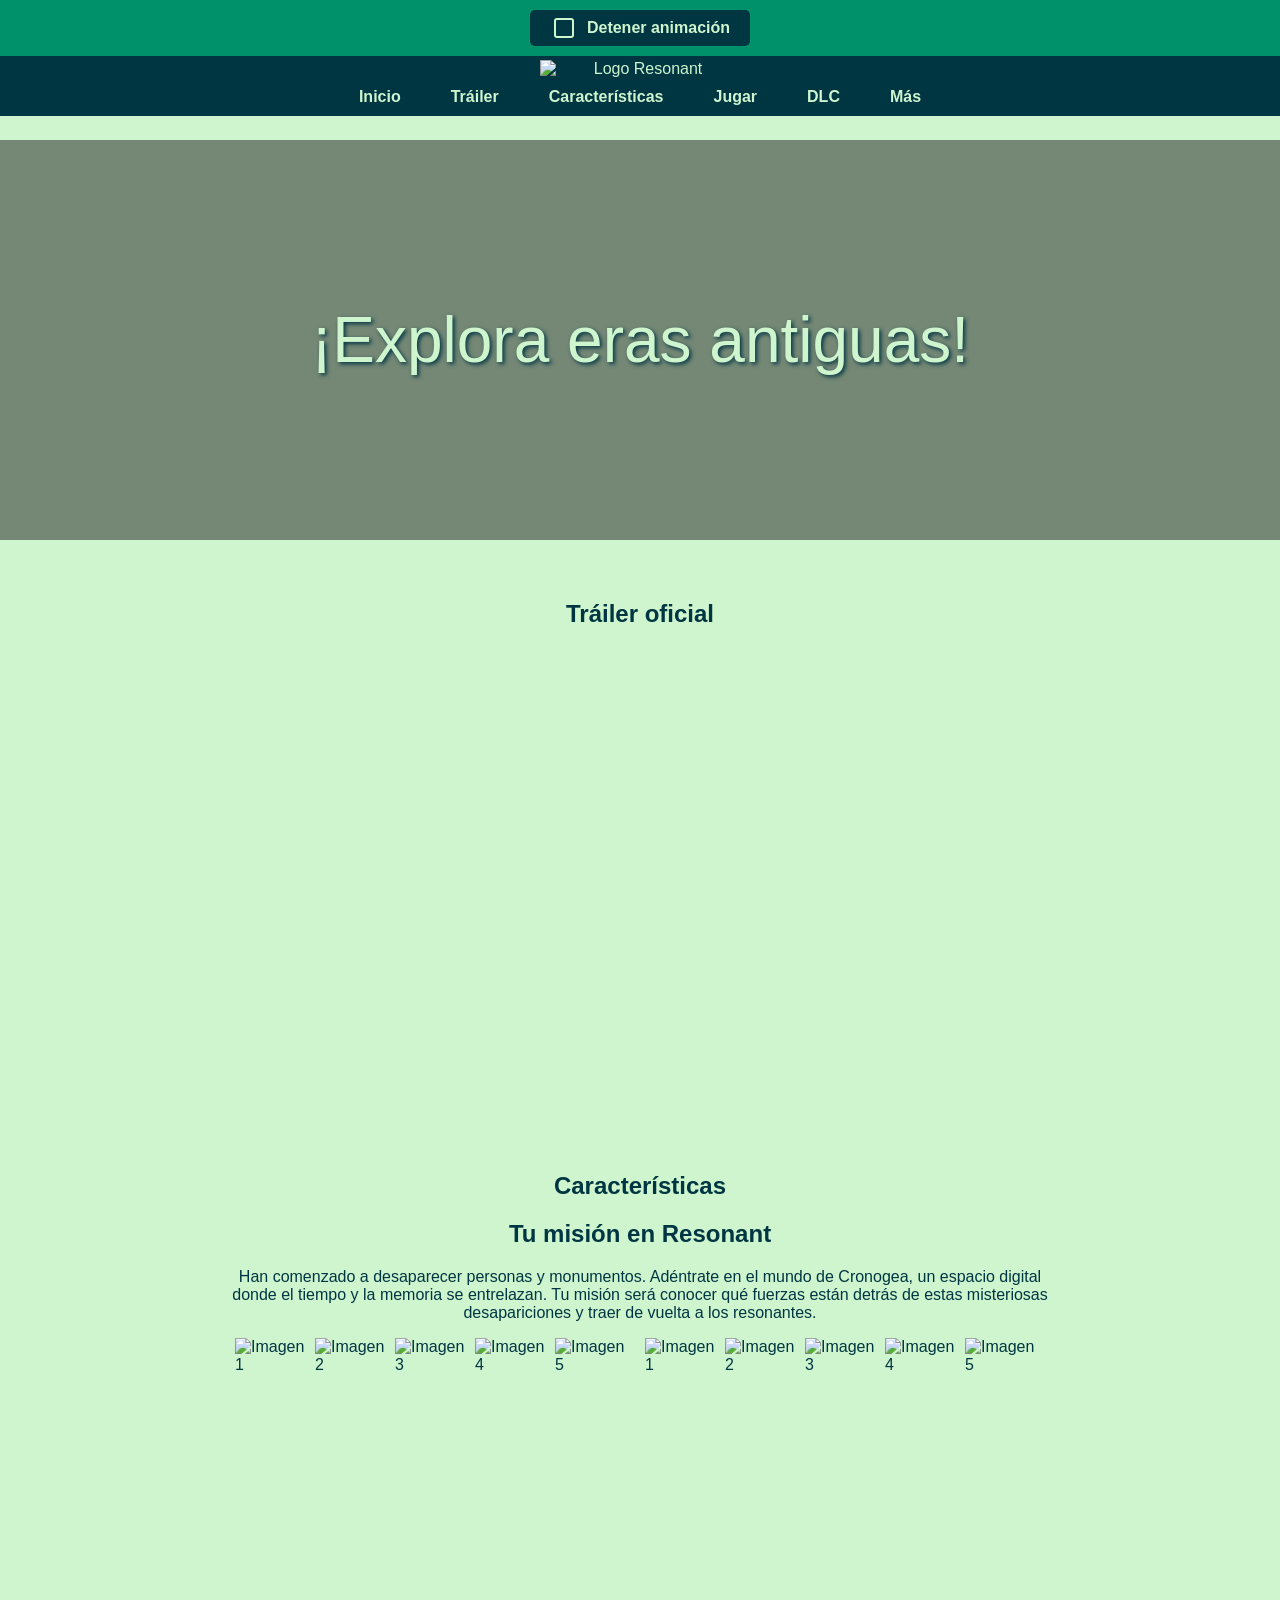
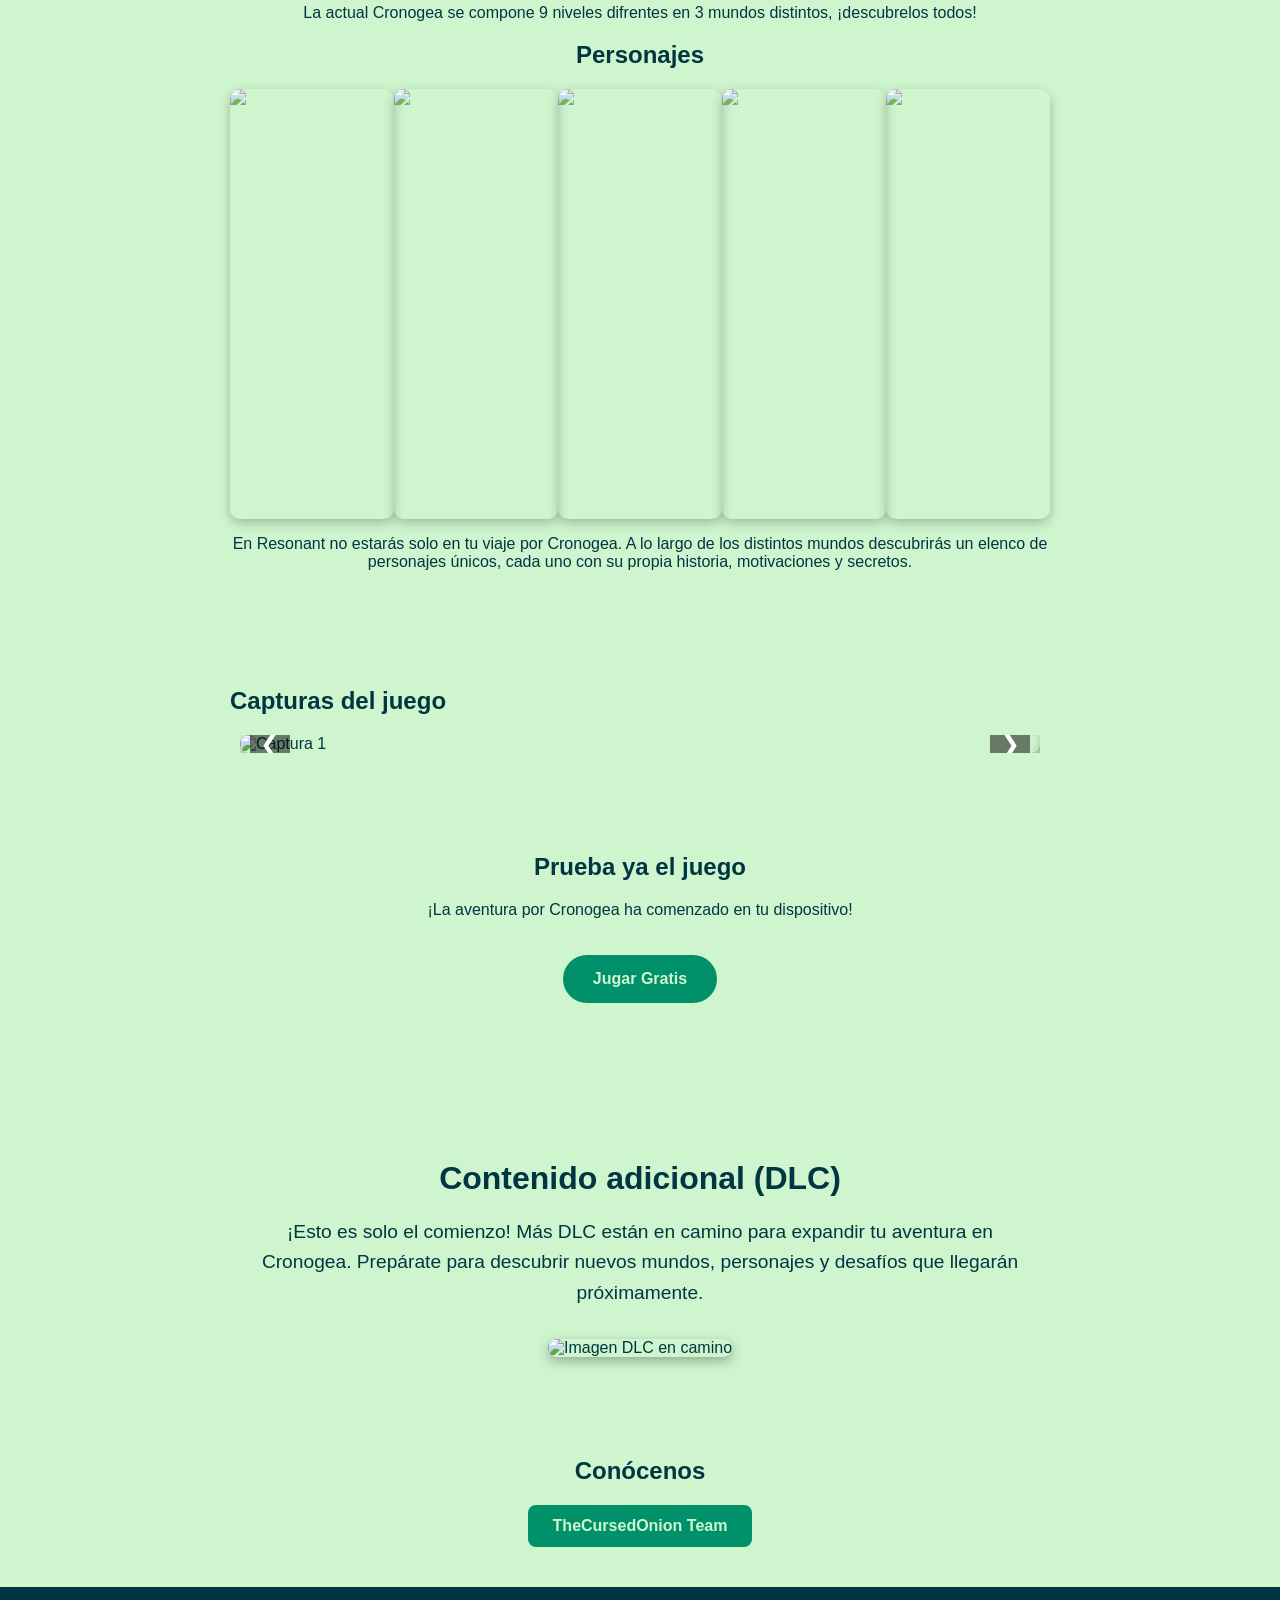
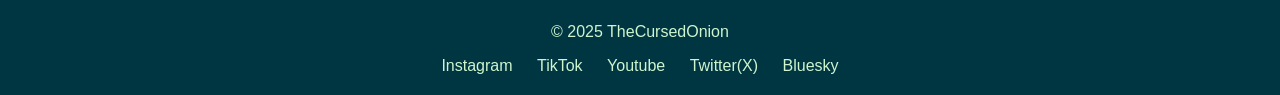
==== resonant.html @ b2f1378a "Update and rename index.html to resonant.html" ====
<!DOCTYPE html>
<html lang="es">
 <head>
   <!-- ===========================
        METADATOS & ESTILOS
   ============================ -->
   <meta charset="UTF-8" />
   <meta name="viewport" content="width=device-width, initial-scale=1.0" />
   <title>Resonant | Official Website | TheCursedOnion</title>


  


   <!-- CSS principal -->
   <link rel="stylesheet" href="main.css" />
 </head>


 <!-- ===========================
      SCRIPT: TOGGLE ANIMACIÓN
 ============================ -->
 <script>
   function toggleAnimacion() {
  const video = document.getElementById("videoFondo");
  const imagen = document.getElementById("imagenFondo");
  const checkbox = document.getElementById("toggleAnimCheckbox");

  const carousel = document.querySelector(".carousel");
  const prevBtn = document.querySelector(".gallery-prev");
  const nextBtn = document.querySelector(".gallery-next");

  if (checkbox.checked) {

    /* 🔹 Detener video */
    video.pause();                // ⬅ DETIENE el video sin eliminarlo
  imagen.style.display = "block";

    /* 🔹 Detener carrusel */
    carousel.classList.add("paused");

    /* 🔹 Desactivar hover de personajes */
    document.body.classList.add("no-hover");

  } else {

    /* 🔹 Reanudar video */
    video.play();                 // ⬅ Continúa donde se quedó
  imagen.style.display = "none";

    /* 🔹 Reanudar carrusel */
    carousel.classList.remove("paused");

    /* 🔹 Activar hover de personajes */
    document.body.classList.remove("no-hover");
  }
}


 </script>


 <body>
   <script>
 document.addEventListener('DOMContentLoaded', () => {
   const track = document.querySelector('.gallery-track');
   const imgs = document.querySelectorAll('.gallery-track img');
   const prevBtn = document.querySelector('.gallery-prev');
   const nextBtn = document.querySelector('.gallery-next');


   if (!track || !prevBtn || !nextBtn || imgs.length === 0) {
     console.warn('Galería no inicializada: revisa selectores y HTML.');
     return;
   }


   let index = 0;


   function showImage(step) {
     index = (index + step + imgs.length) % imgs.length;
     track.style.transform = `translateX(${-index * 100}%)`;
   }


   prevBtn.addEventListener('click', () => showImage(-1));
   nextBtn.addEventListener('click', () => showImage(1));


   // Inicializa en la primera imagen
   showImage(0);
 });
</script>


   <!-- ===========================
        BARRA DE CONTROL
   ============================ -->
   <div class="control-bar">
     <label class="toggle-label">
       <input
         type="checkbox"
         id="toggleAnimCheckbox"
         onchange="toggleAnimacion()"
       />
       <span class="toggle-text">Detener animación</span>
     </label>
   </div>


   <!-- ===========================
        HEADER & NAV
   ============================ -->
   <header>
     <div class="logo-container">
       <img src="./imagen/LogoResonant.svg" alt="Logo Resonant" class="logo">
     <nav>
       <a href="#inicio">Inicio</a>
       <a href="#trailer">Tráiler</a>
       <a href="#features">Características</a>
       <a href="#comprar">Jugar</a>
       <a href="#dlc">DLC</a>
       <a href="#extra">Más</a>
     </nav>
   </header>


   <!-- ===========================
        HERO SECTION
   ============================ -->
   <main id="inicio">
     <div class="hero">
       <video id="videoFondo" muted autoplay loop playsinline>
         <source src="./video/fondoprueba.mp4" type="video/mp4" />
       </video>
       <img id="imagenFondo" src="./imagen/prueba.png" alt="Fondo estático" />
       <div class="capa"></div>
       <div class="hero-text">¡Explora eras antiguas!</div>
     </div>
   </main>


   <!-- ===========================
        TRÁILER
   ============================ -->
   <section class="section" id="trailer">
     <h2>Tráiler oficial</h2>
     <iframe
       src="https://www.youtube.com/embed/7rFVkG_o3G8?si=NNblgC_MHLlMESHV"
       title="YouTube video player"
       frameborder="0"
       allow="accelerometer; autoplay; clipboard-write; encrypted-media; gyroscope; picture-in-picture; web-share"
       referrerpolicy="strict-origin-when-cross-origin"
       allowfullscreen
     ></iframe>
   </section>


   <!-- ===========================
        FEATURES
   ============================ -->
   <section class="section" id="features">
     <h2>Características</h2>
     <!-- Parte 1: Video + Texto -->
     <div class="feature-block">
       <video class="feature-video" autoplay muted loop playsinline>
         <source src="./video/fondo1.mp4" type="video/mp4" />
         Tu navegador no soporta video HTML5.
       </video>
       <div class="feature-overlay">
         <h2 class="feature-title">Tu misión en Resonant</h2>
         <p class="feature2-text">
           Han comenzado a desaparecer personas y monumentos. Adéntrate en el
           mundo de Cronogea, un espacio digital donde el tiempo y la memoria
           se entrelazan. Tu misión será conocer qué fuerzas están detrás de
           estas misteriosas desapariciones y traer de vuelta a los resonantes.
         </p>
       </div>
     </div>


     <!-- Parte 2: Carrusel -->
     <div class="carousel">
       <div class="group">
           <div class="card"><img src="./imagen/carrusel/nivelcap1.png" alt="Imagen 1" /></div>
           <div class="card"><img src="./imagen/carrusel/nivelcap2.png" alt="Imagen 2" /></div>
           <div class="card"><img src="./imagen/carrusel/nivelcap3.png" alt="Imagen 3" /></div>
           <div class="card"><img src="./imagen/carrusel/nivelcap4.png" alt="Imagen 4" /></div>
           <div class="card"><img src="./imagen/carrusel/nivelcap5.png" alt="Imagen 5" /></div>
       </div>
       <div aria-hidden class="group">
           <div class="card"><img src="./imagen/carrusel/nivelcap1.png" alt="Imagen 1" /></div>
           <div class="card"><img src="./imagen/carrusel/nivelcap2.png" alt="Imagen 2" /></div>
           <div class="card"><img src="./imagen/carrusel/nivelcap3.png" alt="Imagen 3" /></div>
           <div class="card"><img src="./imagen/carrusel/nivelcap4.png" alt="Imagen 4" /></div>
           <div class="card"><img src="./imagen/carrusel/nivelcap5.png" alt="Imagen 5" /></div>
       </div>
     </div>
     <p class="feature2-text">
           La actual Cronogea se compone 9 niveles difrentes en 3 mundos distintos, ¡descubrelos todos!
         </p>


     <!-- Parte 3: Características destacadas -->
     <h2>Personajes</h2>
   <div class="personajes">
     <img src="./imagen/promo5.png">
     <img src="./imagen/promo1.png">
     <img src="./imagen/promo2.png">
     <img src="./imagen/promo3.png">
     <img src="./imagen/promo4.png">
   </div>
   <p class="feature2-text">
           En Resonant no estarás solo en tu viaje por Cronogea. A lo largo de los distintos mundos descubrirás un elenco de personajes únicos, cada uno con su propia historia, motivaciones y secretos.
         </p>
</section>

<!-- ===========================
    CAPTURAS DEL JUEGO
=========================== -->




<section class="section" id="capturas">
 <h2>Capturas del juego</h2>
 <div class="gallery">
   <div class="gallery-track">
     <img src="./imagen/capturas/cap1.png" alt="Captura 1">
     <img src="./imagen/capturas/cap2.png" alt="Captura 2">
     <img src="./imagen/capturas/cap3.png" alt="Captura 3">
     <img src="./imagen/capturas/cap4.png" alt="Captura 4">
     <img src="./imagen/capturas/cap5.png" alt="Captura 5">
     <img src="./imagen/capturas/cap6.png" alt="Captura 6">
   </div>
   <!-- Botones de navegación -->
   <button class="gallery-prev">&#10094;</button>
   <button class="gallery-next">&#10095;</button>
 </div>
</section>




   <!-- ===========================
        COMPRAR
   ============================ -->
   <section class="section" id="comprar">
     <h2>Prueba ya el juego</h2>
     <p>¡La aventura por Cronogea ha comenzado en tu dispositivo!</p>
     <a
       class="buy-button"
       href="https://thecursedonion.itch.io/cronos"
       target="_blank"
       >Jugar Gratis</a
     >
   </section>


   <!-- ===========================
    DLC
=========================== -->
<section class="section" id="dlc">
 <h2>Contenido adicional (DLC)</h2>
 <p class="feature2-text">
   ¡Esto es solo el comienzo! Más DLC están en camino para expandir tu aventura en Cronogea.
   Prepárate para descubrir nuevos mundos, personajes y desafíos que llegarán próximamente.
 </p>
 <div class="dlc-image">
   <img src="./imagen/DLCs.png" alt="Imagen DLC en camino">
 </div>

</section>


   <!-- ===========================
        EXTRA LINKS
   ============================ -->
   <section class="section" id="extra">
     <h2>Conócenos</h2>
     <div class="extra-links">
       <a href="thecursedonion.html" class="extra-button"
         >TheCursedOnion Team</a
       >
     </div>
   </section>

   <!-- ===========================
        FOOTER
   ============================ -->
   <footer>
     <p>&copy; 2025 TheCursedOnion</p>
     <div class="social">
       <a href="https://www.instagram.com/thecursedonion_es" target="_blank"
         >Instagram</a
       >
       <a href="https://www.tiktok.com/@thecursedonion_es" target="_blank"
         >TikTok</a
       >
       <a href="https://www.youtube.com/@CursedOnionOfficial" target="_blank"
         >Youtube</a
       >
       <a href="https://x.com/TheCursedOnion_" target="_blank">Twitter(X)</a>
       <a
         href="https://bsky.app/profile/thecursedonion.bsky.social"
         target="_blank"
         >Bluesky</a
       >
     </div>
   </footer>
 </body>
</html>
---- main.css ----
html {
  scroll-padding-top: 150px; /* puedes ajustar el valor */
}

html, body {
  max-width: 100%;
  overflow-x: hidden; /* evita scroll horizontal */
}

.carousel.paused .group {
  animation-play-state: paused !important;
}

/* Cuando la animación está pausada, quitar efecto hover de personajes */
.no-hover .personajes img:hover {
  width: auto !important;
  opacity: 0.8 !important;
  filter: none !important;
  cursor: default !important;
}


/* ===========================
   RESET & BASE
=========================== */
* {
  box-sizing: border-box;
}

@font-face {
  font-family: 'DigitalDisco';
  src: url('./fuentes/DigitalDisco.woff2') format('woff2'),
    url('./fuentes/DigitalDisco.woff') format('woff'),
    url('./fuentes/DigitalDisco.ttf') format('truetype');
  font-weight: normal;
  font-style: normal;
}

body {
  margin: 0;
  padding: 0;
  font-family: 'DigitalDisco', sans-serif;
  background-color: #cef5ce;
  color: #003542;
  padding-top: 140px;
}


/* ===========================
   HEADER & NAV
=========================== */
header {
  position: fixed;
  top: 50px;
  left: 0;
  width: 100%;
  background-color: #003542;
  color: #cef5ce;
  padding: 10px;
  text-align: center;
  z-index: 999;
  display: flex;
  flex-direction: column;
  align-items: center;
  max-width: 100%;
}

header h1 {
  width: 100%;
  text-align: center;
  margin: 0;
}

nav {
  display: flex;
  flex-wrap: wrap;
  justify-content: center;
  margin-top: 10px;
  display: flex;
  gap: 20px;
}

nav a {
  margin: 0 15px;
  color: #cef5ce;
  text-decoration: none;
  font-weight: bold;
}

.logo {
  max-width: 200px;
  height: auto;
  display: block;
  margin-bottom: 10px;
}

header img.logo {
  max-width: 200px;
  height: auto;
  display: block;
  margin: 0 auto 10px;
}


/* ===========================
   FOOTER
=========================== */
footer {
  background-color: #003542;
  color: #cef5ce;
  padding: 20px;
  text-align: center;
}

.social a {
  margin: 0 10px;
  color: #cef5ce;
  text-decoration: none;
}

/* ===========================
   HERO SECTION
=========================== */
#inicio {
  height: 400px;
  position: relative;
}

.hero {
  background-size: cover;
  background-position: center;
  height: 100%;
  display: flex;
  align-items: center;
  justify-content: center;
  color: #cef5ce;
  font-size: 2em;
  text-shadow: 2px 2px 4px #000;
  position: relative;
  z-index: -2;
  margin-top: 0;
  overflow: hidden;
}

video {
  top: 0;
  left: 0;
  position: absolute;
  width: 100%;
  height: 100%;
  object-fit: cover;
  pointer-events: none;
}

#imagenFondo {
  position: absolute;
  top: 0;
  left: 0;
  width: 100%;
  height: 100%;
  object-fit: cover;
  z-index: -2; /* ESTO es lo importante */
  display: none;
}


.capa {
  top: 0;
  left: 0;
  position: absolute;
  width: 100%;
  height: 100%;
  background: #1c1c1d;
  opacity: 0.5;
  mix-blend-mode: overlay;
}

.hero-text {
  position: relative;
  z-index: 1;
  color: #cef5ce;
  font-size: 2em;
  text-shadow: 2px 2px 4px #003542;
  text-align: center;
  padding: 0 20px;
}

/* ===========================
   CONTROL BAR (TOGGLE)
=========================== */
.control-bar {
  background-color: #00916a;
  position: fixed;
  top: 0;
  left: 0;
  width: 100%;
  padding: 10px;
  text-align: center;
  z-index: 1000;
}

.toggle-label {
  display: inline-flex;
  align-items: center;
  gap: 10px;
  cursor: pointer;
  background-color: #003542;
  color: #cef5ce;
  padding: 5px 20px;
  border-radius: 5px;
  font-weight: bold;
  user-select: none;
}

.toggle-label input[type="checkbox"] {
  appearance: none;
  width: 20px;
  height: 20px;
  border: 2px solid #cef5ce;
  border-radius: 3px;
  background-color: transparent;
  position: relative;
  cursor: pointer;
  transition: background-color 0.2s ease;
}

.toggle-label input[type="checkbox"]:checked {
  background-color: #cef5ce;
}

/* ===========================
   SECTIONS
=========================== */
.section {
  padding: 40px;
  max-width: 900px;
  margin: auto;
}

iframe {
  width: 100%;
  height: 400px;
  border: none;
  margin-top: 20px;
}

/* ===========================
  FEATURES
=========================== */
.features {
 display: flex;
 gap: 20px;
 flex-wrap: wrap;
 justify-content: center;
}


.features img {
 width: 100%;
 max-width: 300px;
 border-radius: 10px;
}


.feature2-text{
 text-align: center;
}
/* ===========================
  BUTTONS
=========================== */
.buy-button {
 display: inline-block;
 background-color: #00916a;
 color: #cef5ce;
 padding: 15px 30px;
 border-radius: 25px;
 text-decoration: none;
 font-weight: bold;
 margin-top: 20px;
}


.extra-links {
 display: flex;
 justify-content: center;
 gap: 20px;
 margin-top: 20px;
}


.extra-button {
 display: inline-block;
 background-color: #00916a;
 color: #cef5ce;
 padding: 12px 25px;
 border-radius: 8px;
 text-decoration: none;
 font-weight: bold;
 transition: background-color 0.3s ease;
}


.extra-button:hover {
 background-color: #00916a;
 color: #000;
}


/* ===========================
  SLIDER
=========================== */
.carousel{
 width:100%;
 max-width: 100%;
 display:flex;
 overflow:hidden;
}


.carousel::-webkit-scrollbar{
 display:none;
}


.group{
 display: flex;
 justify-content: center;
 gap: 0em;
 animation:spin 20s infinite linear;
 width:100%;
 max-width: 100%;
}


.card{
 flex: 0 0 5em;
 height:  250px;
}


@keyframes spin{
 from{translate:0;}
 to{translate:-100%;}
}


/* ===========================
  ARTICLE (HOVER EFFECT)
=========================== */
article {
 position: relative;
 width: 250px;
 transition: all .3s ease;
}


article img:first-child {
 box-shadow: 0 60px 60px -60px rgba(0, 30, 255, 0.5);
 border-radius: 4px;
 object-fit: cover;
 width: 100%;
}


article img:last-child {
 position: absolute;
 width: 200px;
 bottom: 0;
 left: 0;
 right: 0;
 margin: auto;
 transform: translateY(25%);
 transition: .3s ease;
 opacity: 0;
}


article:hover {
 transform: perspective(250px) rotateX(10deg) translateY(-5%) translateZ(0);
}


article:before {
 content: '';
 position: absolute;
 bottom: 0;
 height: 100%;
 width: 100%;
 background-image: linear-gradient(to bottom,
     transparent 10%,
     rgba(0, 0, 0, 0.5) 50%,
     rgba(0, 0, 0) 95%);
 opacity: 0;
 transition: all .3s ease;
}


article:hover::before {
 opacity: 1;
}


article:hover img:last-child {
 opacity: 1;
 transform: translateY(10%);
}


.personajes {
 display: flex;
 width: 100%;   /* ocupa todo el ancho disponible */
 max-width: 1200px; /* opcional, límite máximo */
 height: 430px;
 margin: 0 auto; /* centra el bloque */
}




.personajes img {
 width: 0px;
 flex-grow: 1;
 object-fit: cover;
 opacity: .8;
 transition: 5s;
 border-radius: 10px;              /* esquinas redondeadas */
 box-shadow: 0 4px 12px rgba(0,0,0,0.3); /* sombra suave */
}


.personajes img:hover {
 cursor: crosshair;
 width: 300px;
 opacity: 1;
 filter: contrast(120%);
}


.gallery {
 position: relative;
 max-width: 800px;   /* ancho máximo */
 margin: auto;
 overflow: hidden;
}


.gallery-track {
 display: flex;
 transition: transform 0.5s ease-in-out;
}


.gallery-track img {
 width: 100%;
 flex-shrink: 0;
 border-radius: 10px;           /* esquinas redondeadas */
 box-shadow: 0 4px 12px rgba(0,0,0,0.3); /* sombra */
 display: block;
}




.gallery button {
 position: absolute;
 top: 50%;
 transform: translateY(-50%);
 background-color: rgba(0,0,0,0.5);
 color: white;
 border: none;
 padding: 10px;
 cursor: pointer;
 font-size: 24px;
}


.gallery-prev {
 left: 10px;
}


.gallery-next {
 right: 10px;
}


#dlc {
 text-align: center;
 margin-top: 50px;
}


#dlc h2 {
 font-size: 2em;
 margin-bottom: 20px;
}


#dlc p {
 max-width: 800px;
 margin: 0 auto 30px auto;
 font-size: 1.2em;
 line-height: 1.6;
}


.dlc-image img {
 max-width: 100%;
 height: auto;
 border-radius: 10px; /* opcional, esquinas redondeadas */
 box-shadow: 0 4px 12px rgba(0,0,0,0.3); /* opcional, sombra */
}


#trailer h2 {
 text-align: center;
}


#trailer h2 {
 text-align: center;
}


#features h2 {
 text-align: center;
}


#comprar {
 text-align: center;
}


#extra h2{
  text-align: center;
}
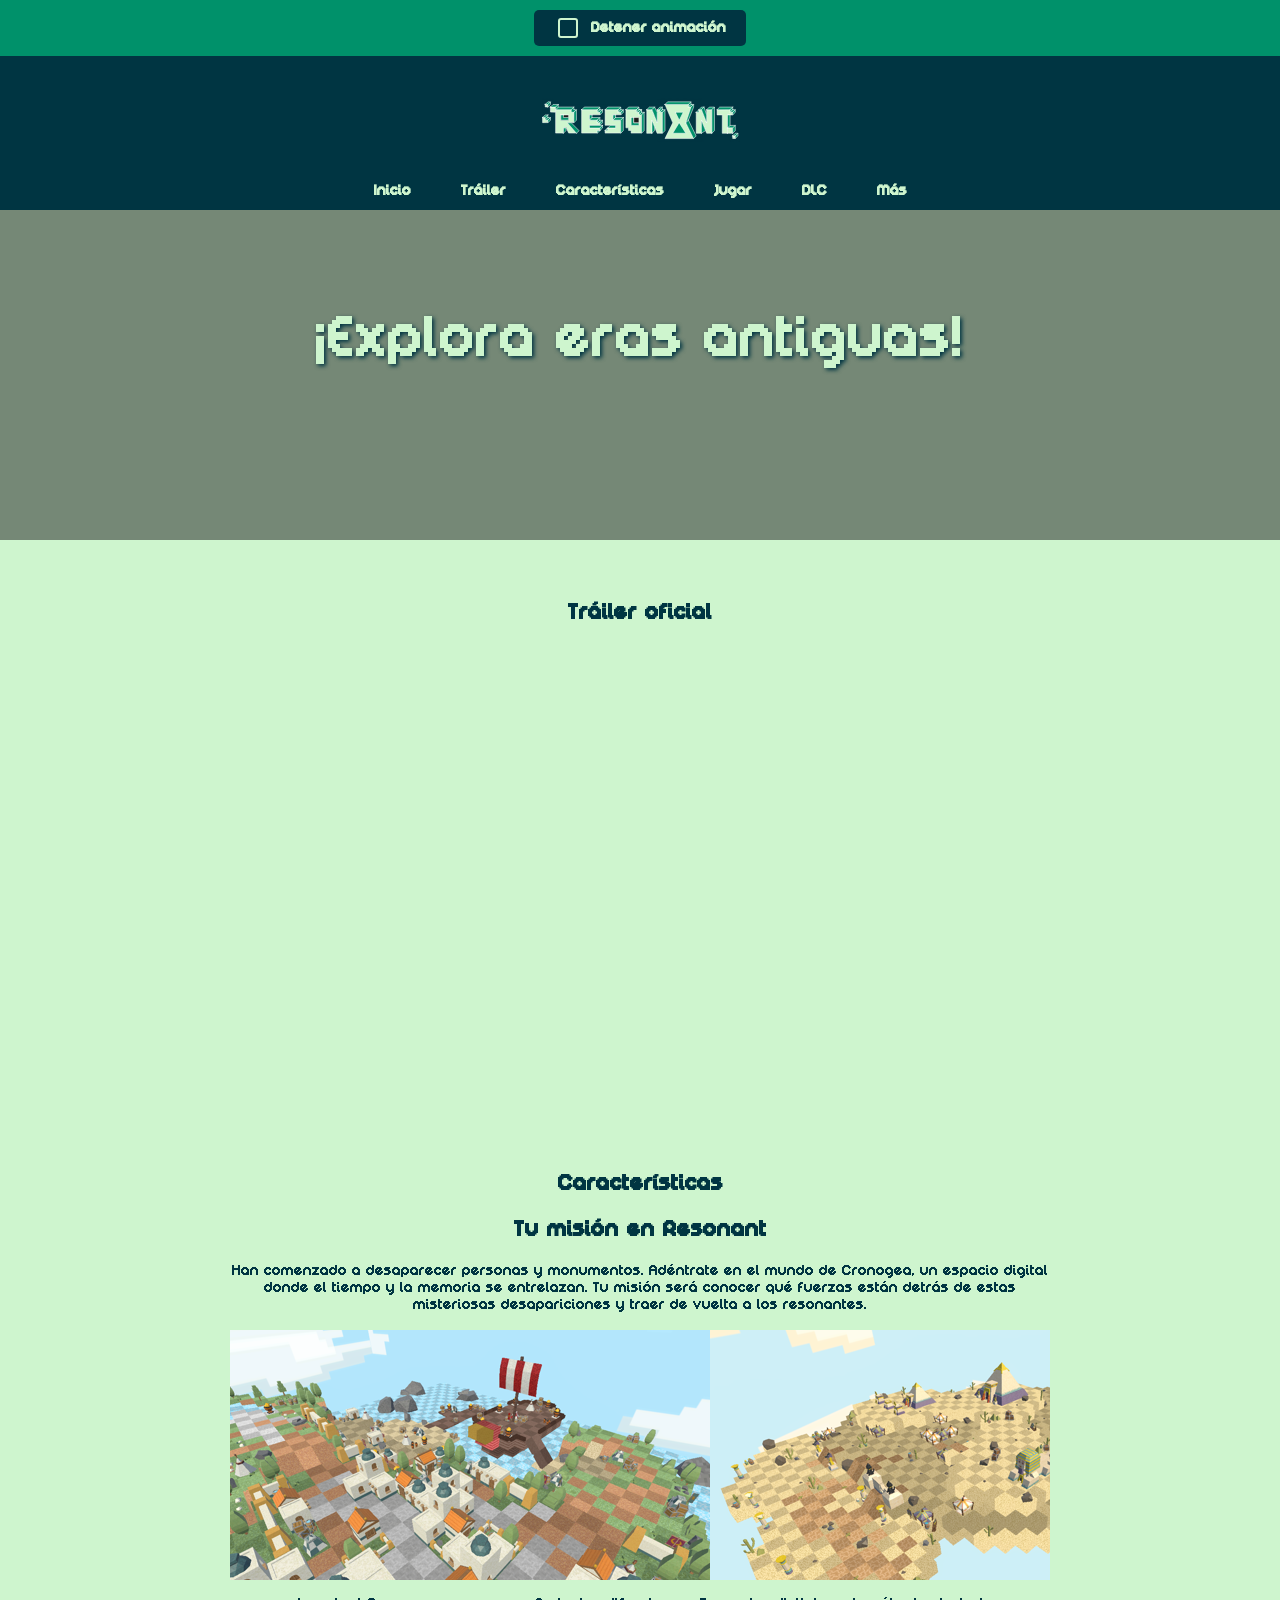
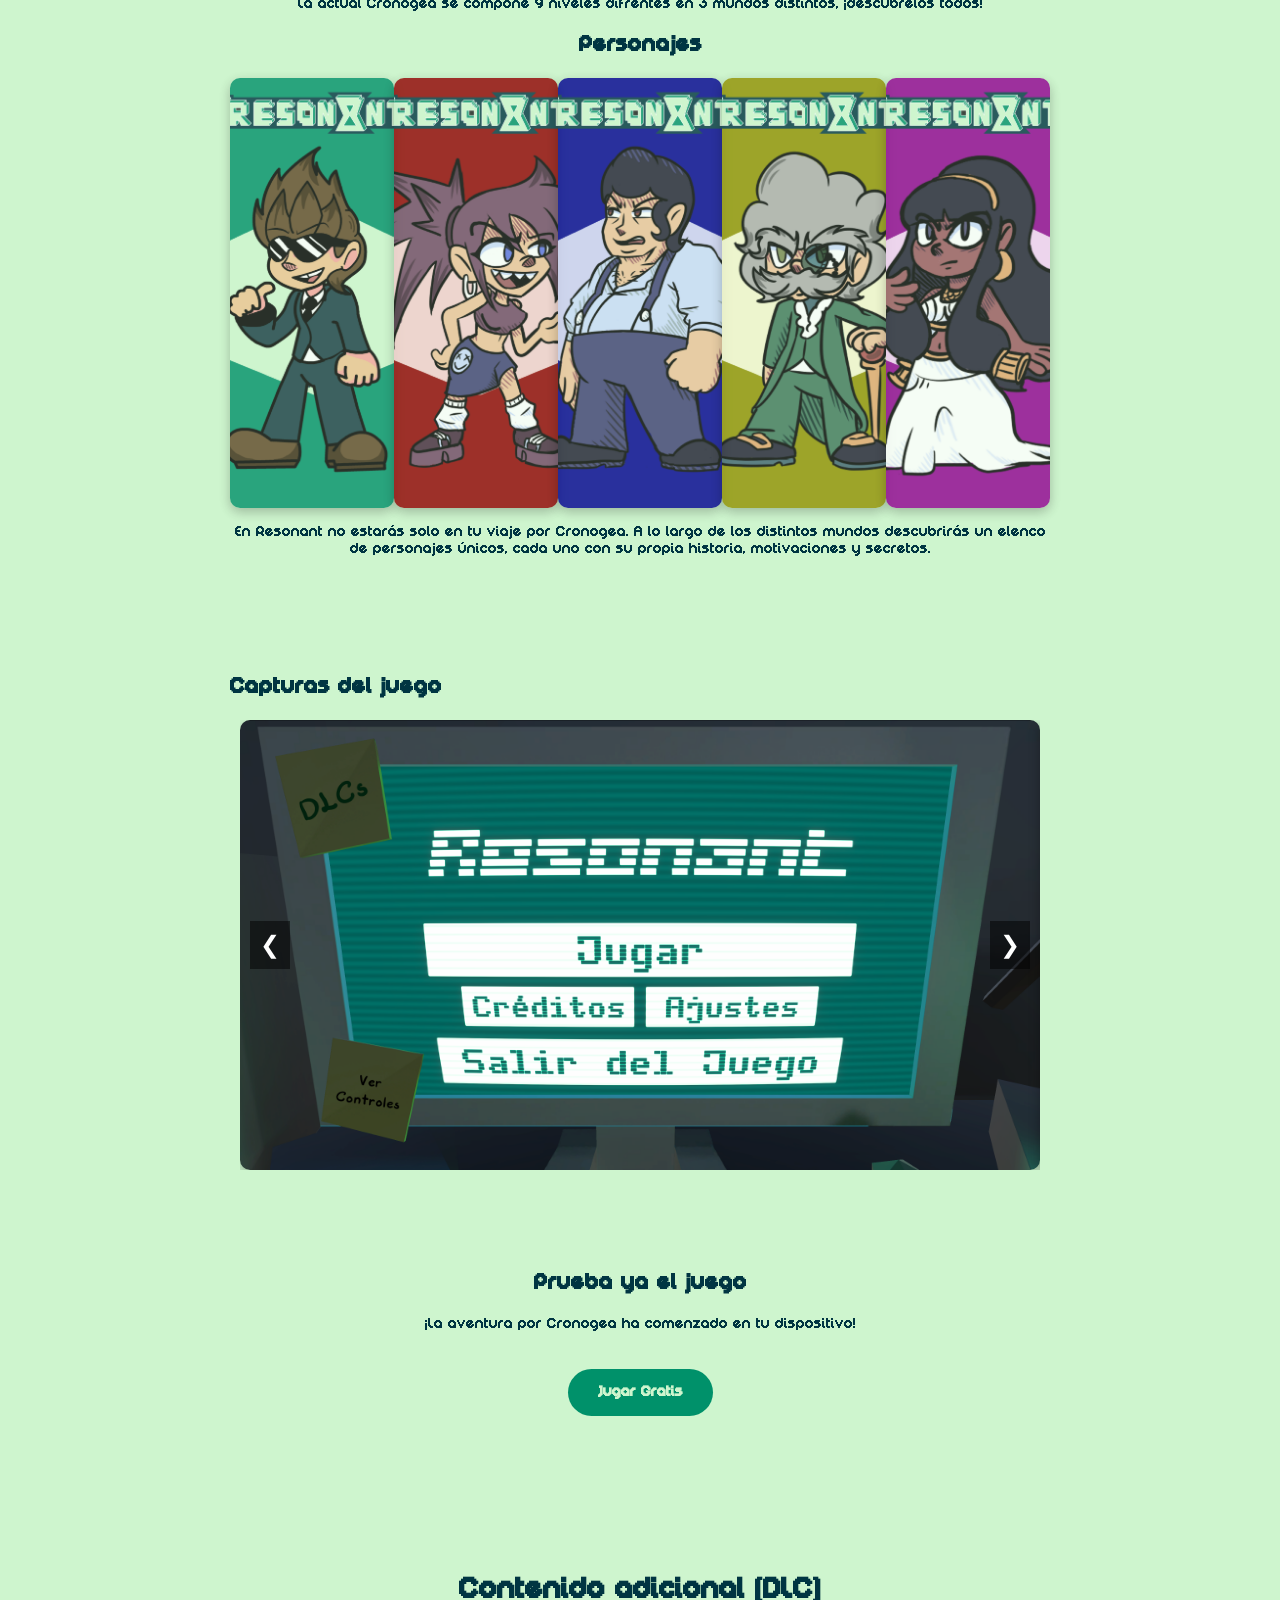
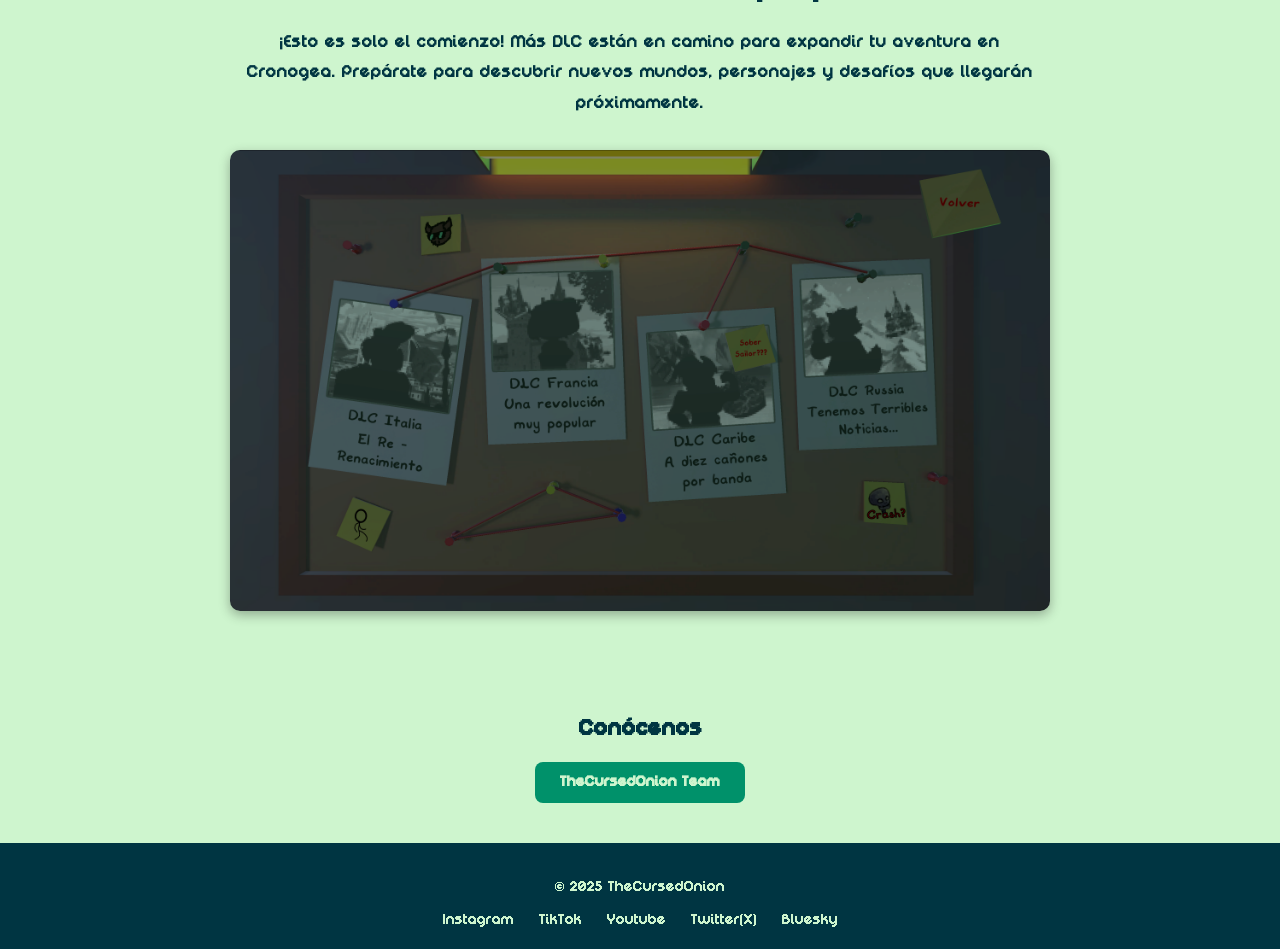
==== commit bb253c9a: "Update resonant.html" ====
--- a/resonant.html
+++ b/resonant.html
@@ -198,7 +198,7 @@
        </div>
      </div>
      <p class="feature2-text">
-           La actual Cronogea se compone 9 niveles difrentes en 3 mundos distintos, ¡descubrelos todos!
+           La actual Cronogea se compone 9 niveles difrentes en 3 mundos distintos, ¡descúbrelos todos!
          </p>
 
 
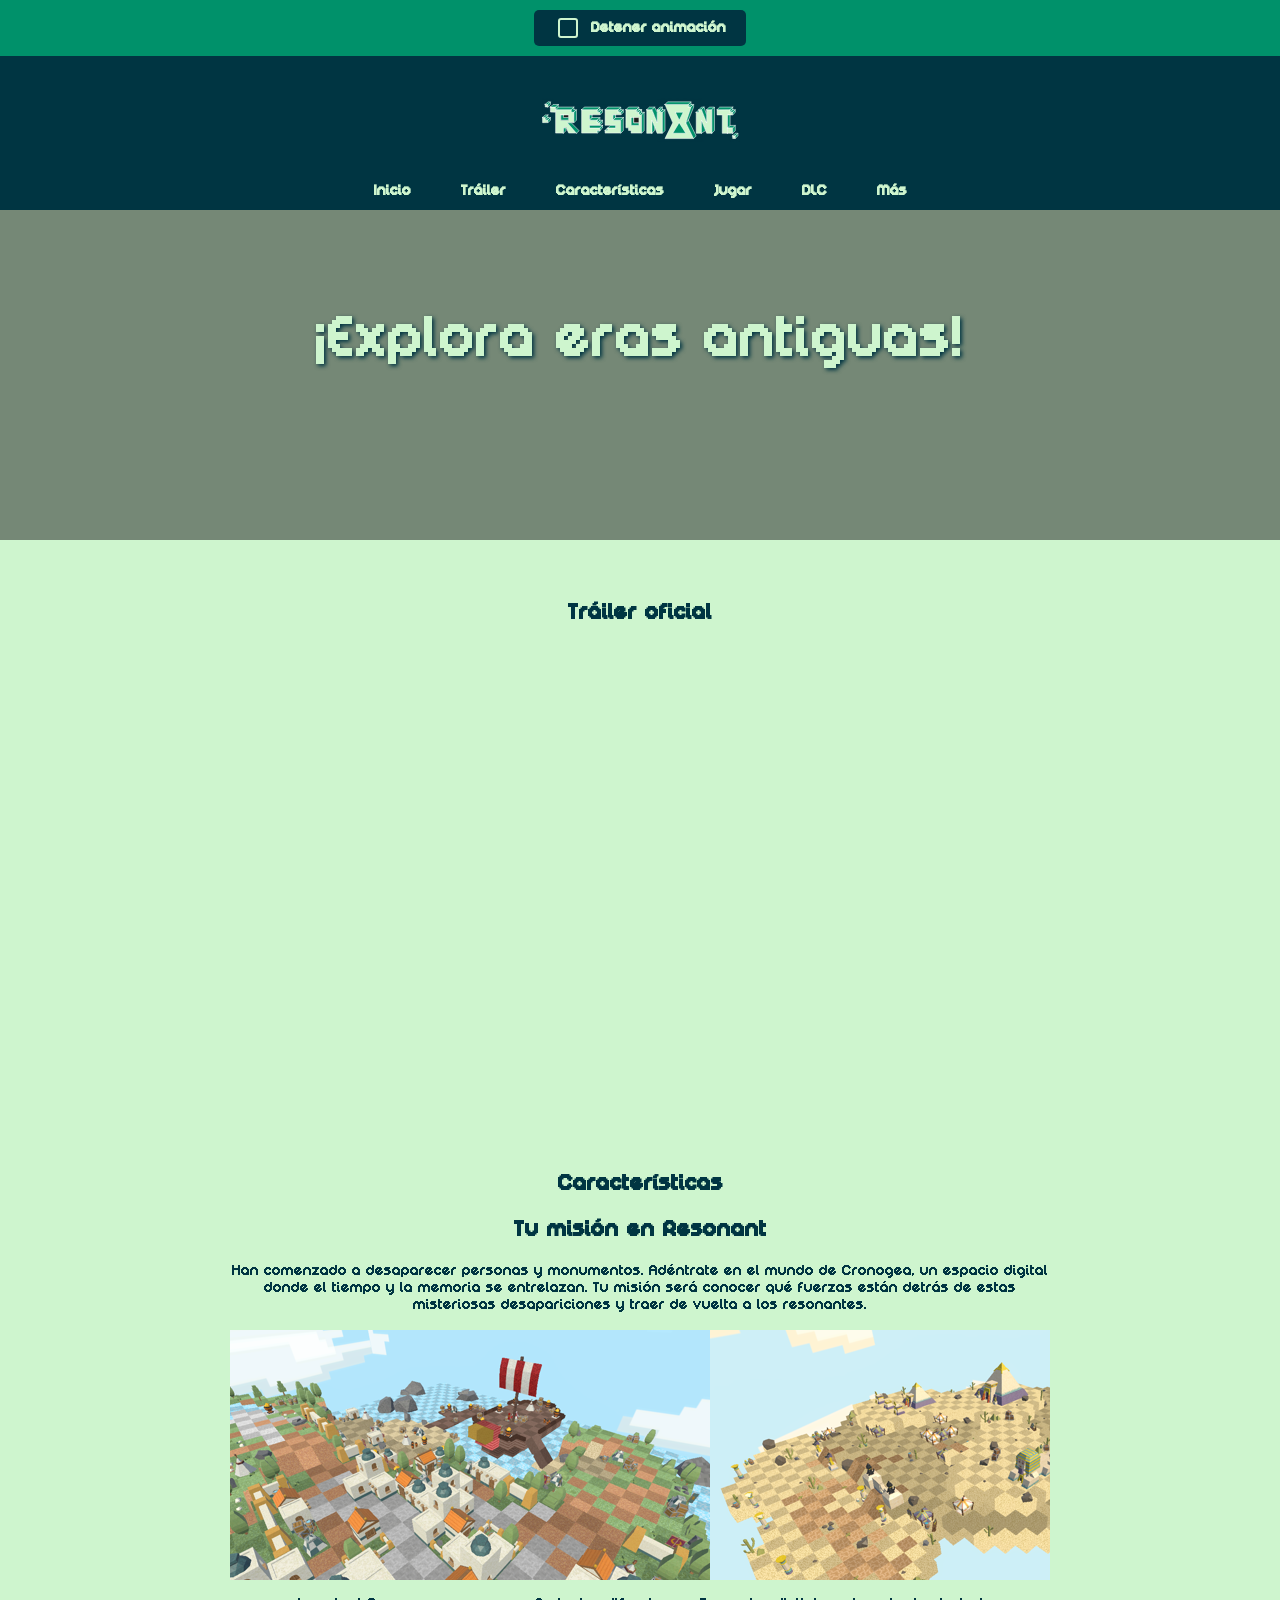
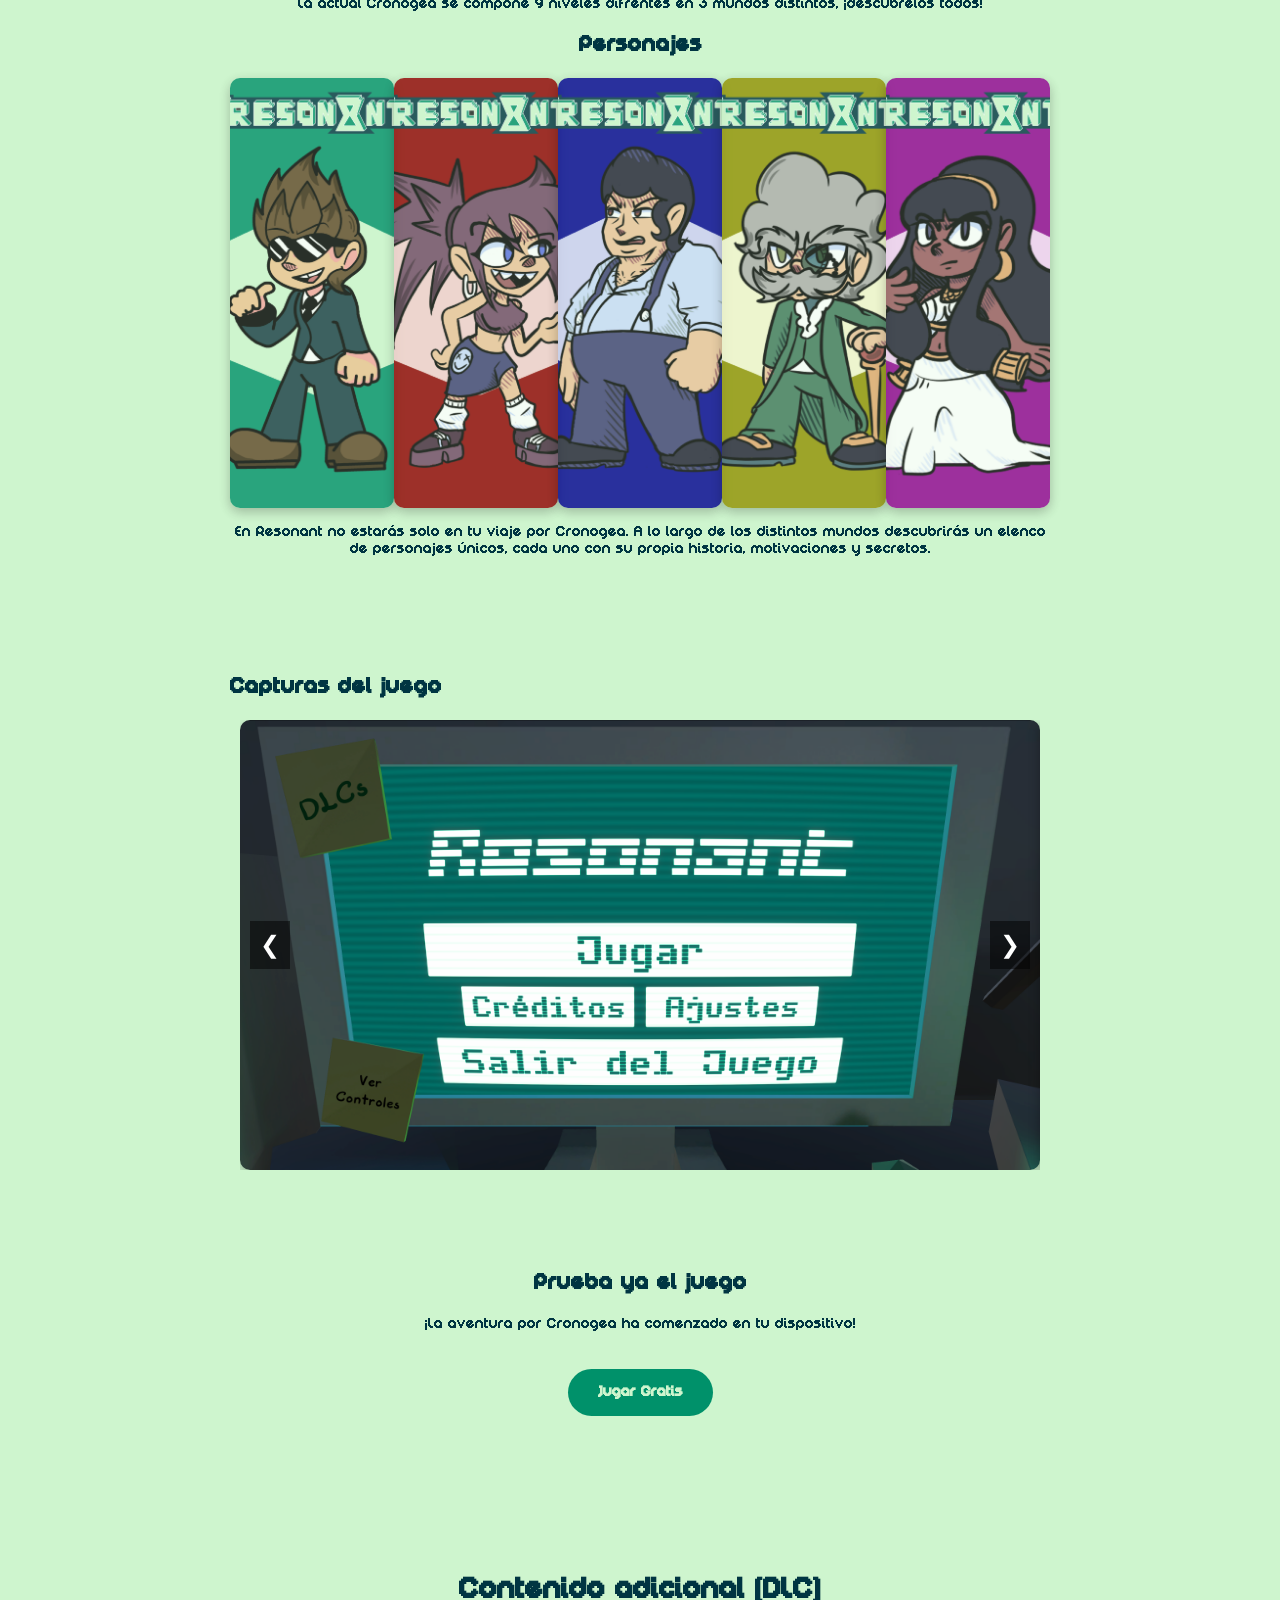
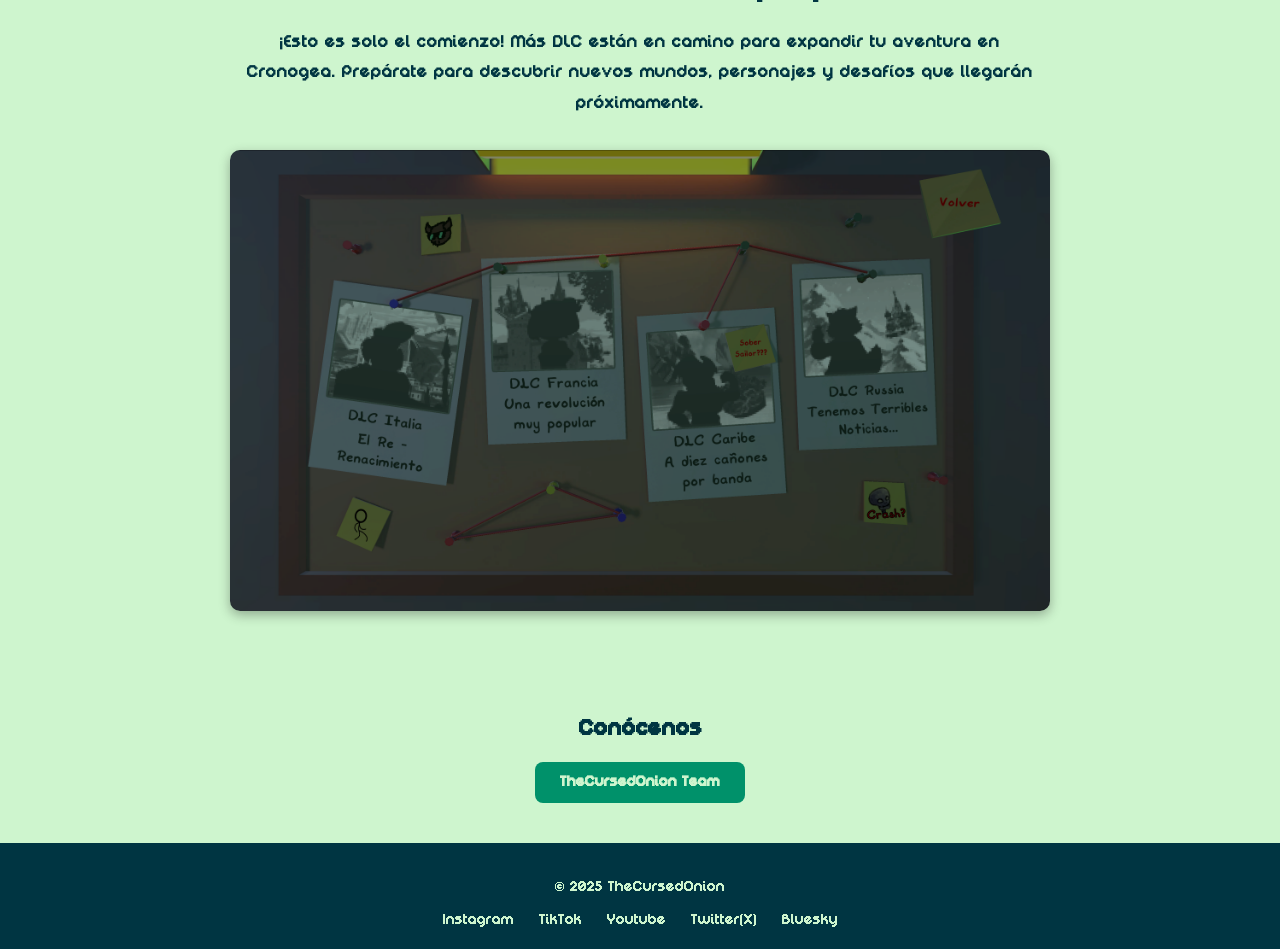
==== commit bf61d62b: "Update video source and fix text typo" ====
--- a/resonant.html
+++ b/resonant.html
@@ -38,6 +38,7 @@
 
     /* 🔹 Detener carrusel */
     carousel.classList.add("paused");
+
 
     /* 🔹 Desactivar hover de personajes */
     document.body.classList.add("no-hover");
@@ -147,7 +148,7 @@
    <section class="section" id="trailer">
      <h2>Tráiler oficial</h2>
      <iframe
-       src="https://www.youtube.com/embed/7rFVkG_o3G8?si=NNblgC_MHLlMESHV"
+       src="https://www.youtube.com/embed/Hs9CJ5DH-KU?autoplay=1&controls=0"
        title="YouTube video player"
        frameborder="0"
        allow="accelerometer; autoplay; clipboard-write; encrypted-media; gyroscope; picture-in-picture; web-share"
@@ -198,7 +199,7 @@
        </div>
      </div>
      <p class="feature2-text">
-           La actual Cronogea se compone 9 niveles difrentes en 3 mundos distintos, ¡descúbrelos todos!
+           La actual Cronogea se compone 9 niveles difrentes en 3 mundos distintos, ¡descubrelos todos!
          </p>
 
 
